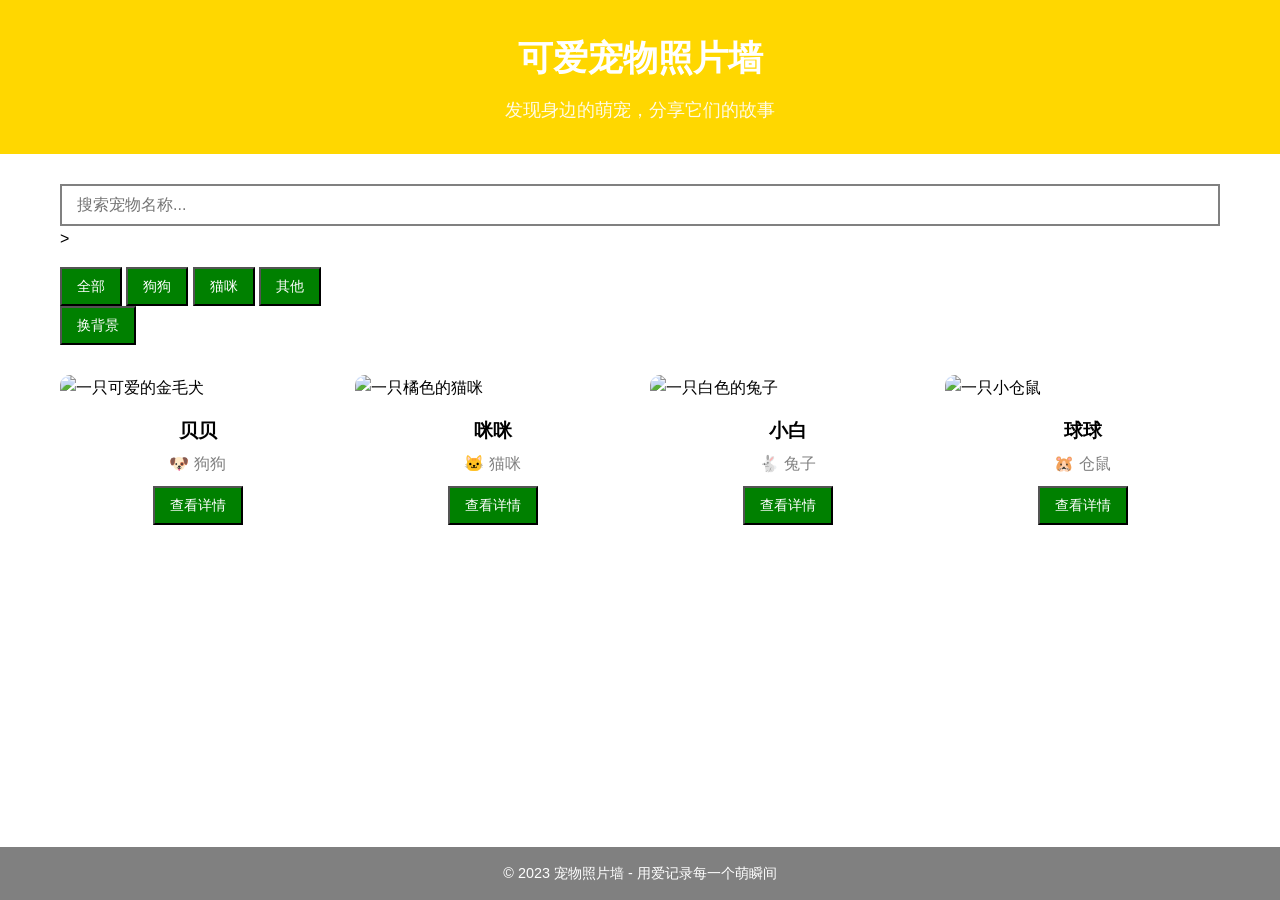
==== index.html @ aa8c93a8 "web file" ====
<!DOCTYPE html>
<html lang="zh-CN">
<head>
    <meta charset="UTF-8">
    <meta name="viewport" content="width=device-width, initial-scale=1.0">
    <title>宠物照片墙</title>
    <link href="style.css" rel="stylesheet">
</head>
<body>
    <header>
        <h1>可爱宠物照片墙</h1>
        <p>发现身边的萌宠，分享它们的故事</p>
    </header>

    <div class="controls">
        <!-- 搜索框 -->
        <div class="search-box">
            <input 
                type="text" 
                id="search-input" 
                placeholder="搜索宠物名称..." 
                oninput="searchPets()"  <!-- 输入时触发搜索函数 -->
            >
        </div>
        
        <div class="control-buttons">
            <!-- 分类筛选按钮 -->
            <div class="category-buttons">
                <button onclick="filterPets('all')">全部</button>
                <button onclick="filterPets('dog')">狗狗</button>
                <button onclick="filterPets('cat')">猫咪</button>
                <button onclick="filterPets('other')">其他</button>
            </div>
            
            <!-- 样式控制按钮 -->
            <div class="style-buttons">
                <button onclick="changeBackground()" title="更换背景色">
                    <span>换背景</span>
                </button>
            </div>
        </div>
    </div>

    <!-- 宠物卡片展示区 -->
    <div class="pet-gallery">
        <!-- 狗狗1 -->
        <div class="pet-card" data-type="dog" data-name="贝贝">
            <img src="https://img2.baidu.com/it/u=2656618184,4227116481&fm=253&app=138&f=JPEG?w=800&h=1067" alt="一只可爱的金毛犬">
            <div class="pet-info">
                <h3>贝贝</h3>
                <p>🐶 狗狗</p>
                <button onclick="showDetails('贝贝', '2岁', '玩球、游泳', 'dog')">查看详情</button>
            </div>
        </div>

        <!-- 猫咪1 -->
        <div class="pet-card" data-type="cat" data-name="咪咪">
            <img src="https://pic.rmb.bdstatic.com/bjh/news/aab395a49bf32228d6509589dbec775f.png" alt="一只橘色的猫咪">
            <div class="pet-info">
                <h3>咪咪</h3>
                <p>🐱 猫咪</p>
                <button onclick="showDetails('咪咪', '3岁', '睡觉、吃鱼', 'cat')">查看详情</button>
            </div>
        </div>

        <!-- 兔子 -->
        <div class="pet-card" data-type="other" data-name="小白">
            <img src="https://staticimg.vlian.cn/upload/imgItem/index/IGZ3KLIF_medium.jpg" alt="一只白色的兔子">
            <div class="pet-info">
                <h3>小白</h3>
                <p>🐇 兔子</p>
                <button onclick="showDetails('小白', '1岁', '吃胡萝卜、跳跃', 'other')">查看详情</button>
            </div>
        </div>

        <!-- 仓鼠 -->
        <div class="pet-card" data-type="other" data-name="球球">
            <img src="https://img1.baidu.com/it/u=1891785203,2343964172&fm=253&app=138&f=JPEG?w=800&h=1127" alt="一只小仓鼠">
            <div class="pet-info">
                <h3>球球</h3>
                <p>🐹 仓鼠</p>
                <button onclick="showDetails('球球', '1岁', '滚球、吃瓜子', 'other')">查看详情</button>
            </div>
        </div>
    </div>

    <!-- 宠物详情面板 (默认隐藏) -->
    <div id="details-panel">
        <div class="details-content">
            <button class="close-btn" onclick="closeDetails()">×</button>
            <div id="pet-details"></div>
        </div>
    </div>

    <footer>
        <p>© 2023 宠物照片墙 - 用爱记录每一个萌瞬间</p>
    </footer>

    <script src="script.js"></script>
</body>
</html>
---- style.css ----
* {
    margin: 0;
    padding: 0;
    box-sizing: border-box; 
    font-family: 'Arial', sans-serif; /* 设置全局字体 */
}

/* 页面主体样式 */
body {
    background-color: white; 
    color: black; 
    line-height: 1.6; 
    transition: background-color 0.3s ease; 
    padding-bottom: 60px; 
}

/* 头部样式 */
header {
    text-align: center; /* 文字居中 */
    padding: 30px 20px; /* 上下内边距30px，左右20px */
    background-color: gold; 
    color: white; 
    margin-bottom: 30px; 
}

header h1 {
    margin-bottom: 10px;
    font-size: 2.2rem; 
}

header p {
    font-size: 1.1rem; 
    opacity: 0.9; 
}

/* 控制区样式 */
.controls {
    max-width: 1200px; /* 最大宽度 */
    margin: 0 auto 30px; /* 居中显示，底部留出间距 */
    padding: 0 20px; /* 左右内边距 */
}

/* 搜索框样式 */
.search-box {
    margin-bottom: 15px; /* 底部间距 */
}

.search-box input {
    width: 100%; /* 占满容器宽度 */
    padding: 10px 15px; /* 内边距 */
    border: 2px solid grey; 
    font-size: 1rem;
}

/* 通用按钮样式 */
button {
    padding: 8px 15px; 
    background-color: green; 
    color: white; 
    font-size: 0.9rem; 
}

/* 宠物卡片容器 */
.pet-gallery {
    display: grid;
    grid-template-columns: repeat(auto-fill, minmax(250px, 1fr)); 
    gap: 20px; /* 卡片之间的间距 */
    max-width: 1200px; 
    margin: 0 auto; /* 居中显示 */
    padding: 0 20px; 
}

/* 宠物卡片样式 */
.pet-card {
    background-color: white;
    border-radius: 10px;
    overflow: hidden; /* 超出部分隐藏 */
}

/* 宠物图片样式 */
.pet-card img {
    width: 100%; /* 宽度占满容器 */
    height: 200px; /* 固定高度 */
    object-fit: cover; /* 保持比例并覆盖容器 */
}

/* 宠物信息区域 */
.pet-info {
    padding: 15px; 
    text-align: center;
}

.pet-info h3 {
    margin-bottom: 5px; /* 底部间距 */
    color: black;
}

.pet-info p {
    color: grey;
    margin-bottom: 10px; /* 底部间距 */
}

/* 详情面板样式 */
#details-panel {
    display: none;
    position: fixed;
    top: 0;
    left: 0;
    width: 100%; /* 全屏宽度 */
    height: 100%; /* 全屏高度 */
    background-color: rgba(0,0,0,0.7); /* 半透明黑色背景 */
    justify-content: center; /* 水平居中 */
    align-items: center; /* 垂直居中 */
    z-index: 100; /* 置于顶层 */
}

/* 详情内容区域 */
.details-content {
    background-color: white;
    padding: 25px; /* 内边距 */
    border-radius: 10px; /* 圆角 */
    max-width: 400px;
    width: 90%; 
    position: relative;
}

/* 关闭按钮 */
.close-btn {
    position: absolute; /* 绝对定位 */
    top: 10px;
    right: 15px;
    font-size: 1.5rem;
    background: none; 
    color:grey;
    padding: 0; /* 去掉内边距 */
}

/* 详情信息样式 */
#pet-details h3 {
    color: green;
    margin-bottom: 15px;
    font-size: 1.5rem;
}

#pet-details p {
    margin-bottom: 10px;
    font-size: 1.1rem; 
}

/* 页脚样式 */
footer {
    text-align: center; /* 文字居中 */
    padding: 15px;
    background-color: grey;
    color: white;
    position: fixed; 
    bottom: 0;
    width: 100%;
    font-size: 0.9rem;
}
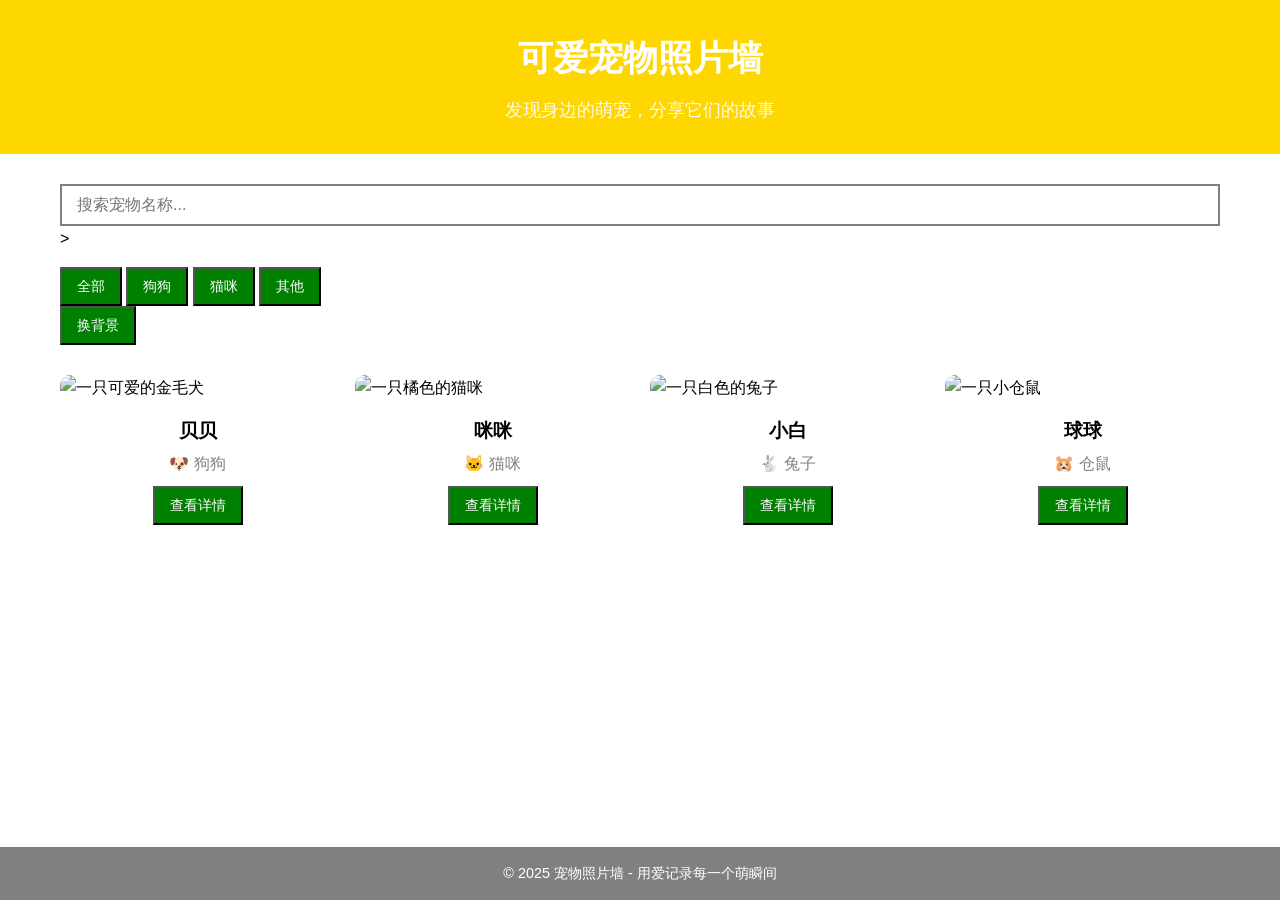
==== commit 1fe63810: "index file" ====
--- a/index.html
+++ b/index.html
@@ -93,7 +93,7 @@
     </div>
 
     <footer>
-        <p>© 2023 宠物照片墙 - 用爱记录每一个萌瞬间</p>
+        <p>© 2025 宠物照片墙 - 用爱记录每一个萌瞬间</p>
     </footer>
 
     <script src="script.js"></script>
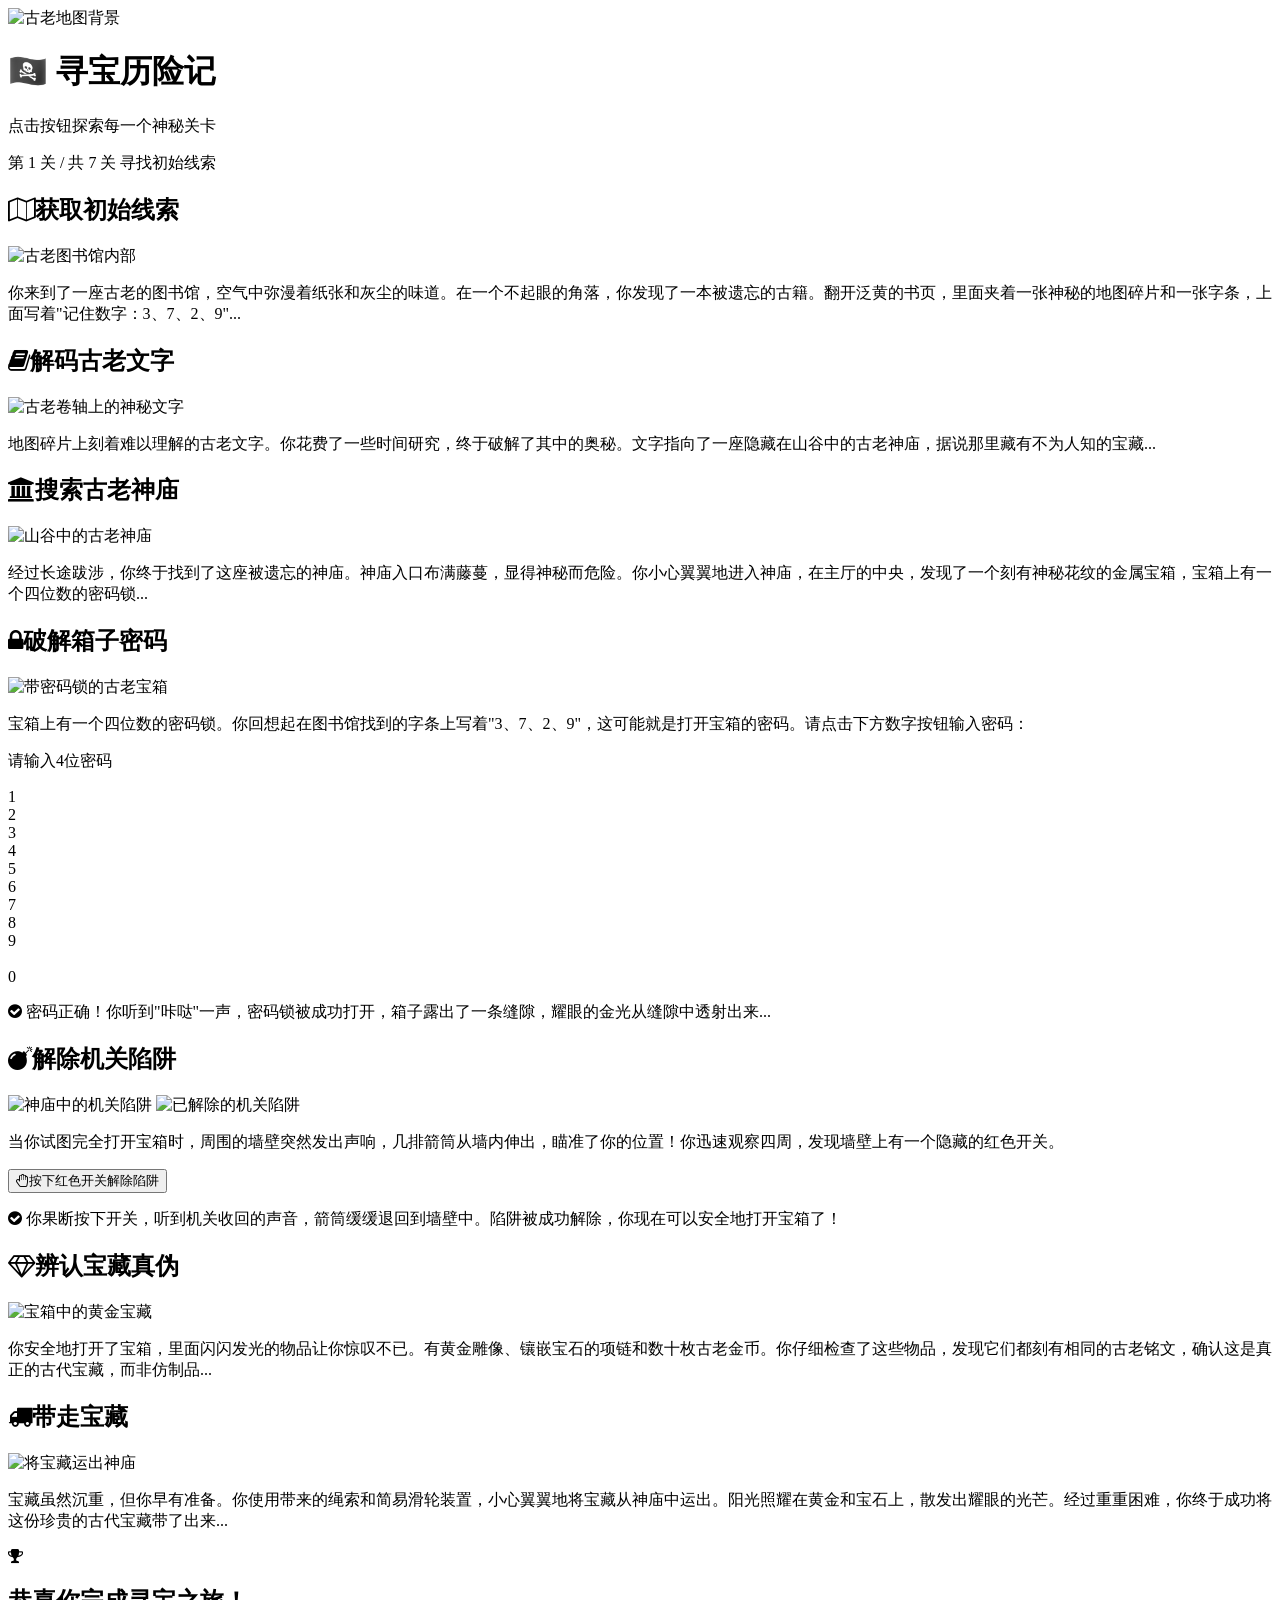
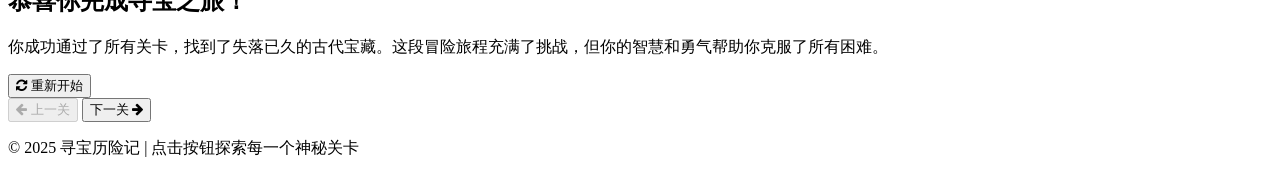
==== commit 02805574: "Add files via upload" ====
--- a/index.html
+++ b/index.html
@@ -3,100 +3,595 @@
 <head>
     <meta charset="UTF-8">
     <meta name="viewport" content="width=device-width, initial-scale=1.0">
-    <title>宠物照片墙</title>
-    <link href="style.css" rel="stylesheet">
+    <title>寻宝历险记</title>
+    <!-- 引入Tailwind CSS -->
+    <script src="https://cdn.tailwindcss.com"></script>
+    <!-- 引入Font Awesome图标 -->
+    <link href="https://cdn.jsdelivr.net/npm/font-awesome@4.7.0/css/font-awesome.min.css" rel="stylesheet">
+    <!-- 引入自定义样式 -->
+    <link rel="stylesheet" href="styles.css">
+    
+    <script>
+        // 配置Tailwind自定义颜色
+        tailwind.config = {
+            theme: {
+                extend: {
+                    colors: {
+                        treasure: {
+                            gold: '#d4af37',
+                            brown: '#8b5a2b',
+                            dark: '#8b4513',
+                            light: '#f5f1e6',
+                            success: '#2e7d32',
+                            danger: '#d32f2f'
+                        }
+                    },
+                    fontFamily: {
+                        adventure: ['"Trebuchet MS"', 'sans-serif']
+                    }
+                }
+            }
+        }
+    </script>
 </head>
-<body>
-    <header>
-        <h1>可爱宠物照片墙</h1>
-        <p>发现身边的萌宠，分享它们的故事</p>
-    </header>
-
-    <div class="controls">
-        <!-- 搜索框 -->
-        <div class="search-box">
-            <input 
-                type="text" 
-                id="search-input" 
-                placeholder="搜索宠物名称..." 
-                oninput="searchPets()"  <!-- 输入时触发搜索函数 -->
-            >
-        </div>
-        
-        <div class="control-buttons">
-            <!-- 分类筛选按钮 -->
-            <div class="category-buttons">
-                <button onclick="filterPets('all')">全部</button>
-                <button onclick="filterPets('dog')">狗狗</button>
-                <button onclick="filterPets('cat')">猫咪</button>
-                <button onclick="filterPets('other')">其他</button>
+<body class="bg-treasure-light min-h-screen">
+    <!-- 背景图 -->
+    <div class="fixed inset-0 z-0 opacity-20">
+        <img src="https://bpic.588ku.com/back_list_pic/21/07/09/3f107590b0499265cf6970f9f609eec5.jpg!/fw/640.01071237279/quality/90/unsharp/true/compress/true" 
+             alt="古老地图背景" class="w-full h-full object-cover">
+    </div>
+
+    <div class="container mx-auto px-4 py-8 relative z-10 max-w-4xl">
+        <!-- 页面标题 -->
+        <header class="text-center mb-8">
+            <h1 class="text-[clamp(2rem,5vw,3rem)] font-adventure font-bold text-treasure-dark text-shadow">
+                🏴‍☠️ 寻宝历险记
+            </h1>
+            <p class="text-gray-600 mt-2">点击按钮探索每一个神秘关卡</p>
+        </header>
+
+        <!-- 主内容区 -->
+        <main class="bg-white/90 rounded-xl shadow-xl p-6 md:p-8">
+            <!-- 进度条 -->
+            <div class="h-3 bg-gray-200 rounded-full mb-8 overflow-hidden">
+                <div id="progressBar" class="h-full bg-treasure-gold progress-transition w-0"></div>
             </div>
-            
-            <!-- 样式控制按钮 -->
-            <div class="style-buttons">
-                <button onclick="changeBackground()" title="更换背景色">
-                    <span>换背景</span>
+
+            <!-- 步骤导航信息 -->
+            <div class="flex justify-between items-center mb-6">
+                <span id="stepInfo" class="text-treasure-brown font-semibold">
+                    第 1 关 / 共 7 关
+                </span>
+                <span id="currentObjective" class="text-sm text-gray-600 italic">
+                    寻找初始线索
+                </span>
+            </div>
+
+            <!-- 步骤内容区域 -->
+            <div class="min-h-[500px]">
+                <!-- 步骤1：获取初始线索 -->
+                <div class="step hidden step-transition" data-step="1">
+                    <h2 class="text-2xl font-bold text-treasure-dark mb-4">
+                        <i class="fa fa-map-o mr-2"></i>获取初始线索
+                    </h2>
+                    <div class="rounded-lg overflow-hidden border-4 border-treasure-brown mb-4">
+                        <img src="https://gimg2.baidu.com/image_search/src=http%3A%2F%2Fimage109.360doc.com%2FDownloadImg%2F2018%2F08%2F0223%2F140194857_4_20180802111556185.jpg&refer=http%3A%2F%2Fimage109.360doc.com&app=2002&size=f9999,10000&q=a80&n=0&g=0n&fmt=auto?sec=1761544601&t=e578a6e7402817b93a2d443f8d218e28" 
+                             alt="古老图书馆内部" class="w-full h-64 md:h-80 object-cover">
+                    </div>
+                    <div class="bg-gray-50 p-4 rounded-lg border border-gray-200">
+                        <p class="text-gray-700 leading-relaxed">
+                            你来到了一座古老的图书馆，空气中弥漫着纸张和灰尘的味道。在一个不起眼的角落，你发现了一本被遗忘的古籍。翻开泛黄的书页，里面夹着一张神秘的地图碎片和一张字条，上面写着"记住数字：3、7、2、9"...
+                        </p>
+                    </div>
+                </div>
+
+                <!-- 步骤2：解码古老文字 -->
+                <div class="step hidden step-transition" data-step="2">
+                    <h2 class="text-2xl font-bold text-treasure-dark mb-4">
+                        <i class="fa fa-book mr-2"></i>解码古老文字
+                    </h2>
+                    <div class="rounded-lg overflow-hidden border-4 border-treasure-brown mb-4">
+                        <img src="https://patchwiki.biligame.com/images/eldenring/6/66/g0knf2jqmyq88fi0yw3gn91dmbquvb4.png" 
+                             alt="古老卷轴上的神秘文字" class="w-full h-64 md:h-80 object-cover">
+                    </div>
+                    <div class="bg-gray-50 p-4 rounded-lg border border-gray-200">
+                        <p class="text-gray-700 leading-relaxed">
+                            地图碎片上刻着难以理解的古老文字。你花费了一些时间研究，终于破解了其中的奥秘。文字指向了一座隐藏在山谷中的古老神庙，据说那里藏有不为人知的宝藏...
+                        </p>
+                    </div>
+                </div>
+
+                <!-- 步骤3：搜索古老神庙 -->
+                <div class="step hidden step-transition" data-step="3">
+                    <h2 class="text-2xl font-bold text-treasure-dark mb-4">
+                        <i class="fa fa-university mr-2"></i>搜索古老神庙
+                    </h2>
+                    <div class="rounded-lg overflow-hidden border-4 border-treasure-brown mb-4">
+                        <img src="https://t7.baidu.com/it/u=3072172841,1551554256&fm=193" 
+                             alt="山谷中的古老神庙" class="w-full h-64 md:h-80 object-cover">
+                    </div>
+                    <div class="bg-gray-50 p-4 rounded-lg border border-gray-200">
+                        <p class="text-gray-700 leading-relaxed">
+                            经过长途跋涉，你终于找到了这座被遗忘的神庙。神庙入口布满藤蔓，显得神秘而危险。你小心翼翼地进入神庙，在主厅的中央，发现了一个刻有神秘花纹的金属宝箱，宝箱上有一个四位数的密码锁...
+                        </p>
+                    </div>
+                </div>
+
+                <!-- 步骤4：破解箱子密码 -->
+                <div class="step hidden step-transition" data-step="4">
+                    <h2 class="text-2xl font-bold text-treasure-dark mb-4">
+                        <i class="fa fa-lock mr-2"></i>破解箱子密码
+                    </h2>
+                    <div class="rounded-lg overflow-hidden border-4 border-treasure-brown mb-6 relative">
+                        <img id="chestImage" src="https://gimg2.baidu.com/image_search/src=http%3A%2F%2Fimg.alicdn.com%2Fi1%2F1088381323%2FO1CN01EhNyEm1LdyitkzSQp_%21%210-item_pic.jpg&refer=http%3A%2F%2Fimg.alicdn.com&app=2002&size=f9999,10000&q=a80&n=0&g=0n&fmt=auto?sec=1761545020&t=6931c7c6d19bb02bac357f70dd67ce48" 
+                             alt="带密码锁的古老宝箱" class="w-full h-64 md:h-72 object-cover">
+                        <div id="goldenLight" class="absolute inset-0 bg-yellow-300/20 hidden"></div>
+                    </div>
+                    
+                    <div class="bg-gray-50 p-5 rounded-lg border border-gray-200 mb-6">
+                        <p class="text-gray-700 leading-relaxed mb-4">
+                            宝箱上有一个四位数的密码锁。你回想起在图书馆找到的字条上写着"3、7、2、9"，这可能就是打开宝箱的密码。请点击下方数字按钮输入密码：
+                        </p>
+                        
+                        <div class="mb-6">
+                            <div class="flex justify-center mb-2">
+                                <div id="code1" class="code-input"></div>
+                                <div id="code2" class="code-input"></div>
+                                <div id="code3" class="code-input"></div>
+                                <div id="code4" class="code-input"></div>
+                            </div>
+                            <p id="codeMessage" class="text-center text-sm text-gray-500">请输入4位密码</p>
+                        </div>
+                        
+                        <div class="grid grid-cols-3 gap-3 max-w-xs mx-auto">
+                            <div class="number-btn" data-num="1">1</div>
+                            <div class="number-btn" data-num="2">2</div>
+                            <div class="number-btn" data-num="3">3</div>
+                            <div class="number-btn" data-num="4">4</div>
+                            <div class="number-btn" data-num="5">5</div>
+                            <div class="number-btn" data-num="6">6</div>
+                            <div class="number-btn" data-num="7">7</div>
+                            <div class="number-btn" data-num="8">8</div>
+                            <div class="number-btn" data-num="9">9</div>
+                            <div class="number-btn" data-num="" class="col-start-2 bg-gray-300 hover:bg-treasure-danger">
+                                <i class="fa fa-backspace"></i>
+                            </div>
+                            <div class="number-btn" data-num="0">0</div>
+                        </div>
+                    </div>
+                    
+                    <div id="codeSuccess" class="hidden bg-green-50 p-4 rounded-lg border border-green-200">
+                        <p class="text-green-700 leading-relaxed">
+                            <i class="fa fa-check-circle text-treasure-success mr-2"></i>
+                            密码正确！你听到"咔哒"一声，密码锁被成功打开，箱子露出了一条缝隙，耀眼的金光从缝隙中透射出来...
+                        </p>
+                    </div>
+                </div>
+
+                <!-- 步骤5：解除机关陷阱 -->
+                <div class="step hidden step-transition" data-step="5">
+                    <h2 class="text-2xl font-bold text-treasure-dark mb-4">
+                        <i class="fa fa-bomb mr-2"></i>解除机关陷阱
+                    </h2>
+                    <div class="rounded-lg overflow-hidden border-4 border-treasure-brown mb-6 relative">
+                        <img id="trapImage" src="https://img1.baidu.com/it/u=1340103966,1414782503&fm=253&fmt=auto&app=138&f=JPEG?w=569&h=275" 
+                             alt="神庙中的机关陷阱" class="w-full h-64 md:h-72 object-cover transition-opacity duration-1000">
+                        <img id="trapDisarmedImage" src="https://img1.baidu.com/it/u=1816333824,832534077&fm=253&fmt=auto&app=120&f=JPEG?w=1024&h=768" 
+                             alt="已解除的机关陷阱" class="absolute inset-0 w-full h-full object-cover opacity-0 transition-opacity duration-1000">
+                    </div>
+                    
+                    <div class="bg-gray-50 p-5 rounded-lg border border-gray-200 mb-6">
+                        <p class="text-gray-700 leading-relaxed mb-6">
+                            当你试图完全打开宝箱时，周围的墙壁突然发出声响，几排箭筒从墙内伸出，瞄准了你的位置！你迅速观察四周，发现墙壁上有一个隐藏的红色开关。
+                        </p>
+                        
+                        <div class="text-center mb-6">
+                            <button id="disarmTrapBtn" class="trap-button">
+                                <i class="fa fa-hand-paper-o mr-2"></i>按下红色开关解除陷阱
+                            </button>
+                        </div>
+                        
+                        <div id="trapSuccess" class="hidden-content bg-green-50 p-4 rounded-lg border border-green-200">
+                            <p class="text-green-700 leading-relaxed">
+                                <i class="fa fa-check-circle text-treasure-success mr-2"></i>
+                                你果断按下开关，听到机关收回的声音，箭筒缓缓退回到墙壁中。陷阱被成功解除，你现在可以安全地打开宝箱了！
+                            </p>
+                        </div>
+                    </div>
+                </div>
+
+                <!-- 步骤6：辨认宝藏真伪 -->
+                <div class="step hidden step-transition" data-step="6">
+                    <h2 class="text-2xl font-bold text-treasure-dark mb-4">
+                        <i class="fa fa-diamond mr-2"></i>辨认宝藏真伪
+                    </h2>
+                    <div class="rounded-lg overflow-hidden border-4 border-treasure-brown mb-4">
+                        <img src="https://img0.baidu.com/it/u=641155547,191080357&fm=253&fmt=auto&app=138&f=JPEG?w=500&h=500" 
+                             alt="宝箱中的黄金宝藏" class="w-full h-64 md:h-80 object-cover">
+                    </div>
+                    <div class="bg-gray-50 p-4 rounded-lg border border-gray-200">
+                        <p class="text-gray-700 leading-relaxed">
+                            你安全地打开了宝箱，里面闪闪发光的物品让你惊叹不已。有黄金雕像、镶嵌宝石的项链和数十枚古老金币。你仔细检查了这些物品，发现它们都刻有相同的古老铭文，确认这是真正的古代宝藏，而非仿制品...
+                        </p>
+                    </div>
+                </div>
+
+                <!-- 步骤7：带走宝藏 -->
+                <div class="step hidden step-transition" data-step="7">
+                    <h2 class="text-2xl font-bold text-treasure-dark mb-4">
+                        <i class="fa fa-truck mr-2"></i>带走宝藏
+                    </h2>
+                    <div class="rounded-lg overflow-hidden border-4 border-treasure-brown mb-4">
+                        <img src="https://t7.baidu.com/it/u=408421417,3233508540&fm=193" 
+                             alt="将宝藏运出神庙" class="w-full h-64 md:h-80 object-cover">
+                    </div>
+                    <div class="bg-gray-50 p-4 rounded-lg border border-gray-200">
+                        <p class="text-gray-700 leading-relaxed">
+                            宝藏虽然沉重，但你早有准备。你使用带来的绳索和简易滑轮装置，小心翼翼地将宝藏从神庙中运出。阳光照耀在黄金和宝石上，散发出耀眼的光芒。经过重重困难，你终于成功将这份珍贵的古代宝藏带了出来...
+                        </p>
+                    </div>
+                </div>
+
+                <!-- 完成页面 -->
+                <div class="step hidden step-transition text-center py-8" data-step="8">
+                    <div class="inline-block p-4 rounded-full bg-treasure-gold/20 mb-6">
+                        <i class="fa fa-trophy text-5xl text-treasure-gold"></i>
+                    </div>
+                    <h2 class="text-3xl font-bold text-treasure-dark mb-4">恭喜你完成寻宝之旅！</h2>
+                    <p class="text-gray-700 mb-6 max-w-lg mx-auto">
+                        你成功通过了所有关卡，找到了失落已久的古代宝藏。这段冒险旅程充满了挑战，但你的智慧和勇气帮助你克服了所有困难。
+                    </p>
+                    <button id="restartBtn" class="bg-treasure-brown hover:bg-treasure-dark text-white font-bold py-2 px-6 rounded-full transition-colors duration-300">
+                        <i class="fa fa-refresh mr-1"></i> 重新开始
+                    </button>
+                </div>
+            </div>
+
+            <!-- 导航按钮 - 修复了显示问题 -->
+            <div class="flex justify-between mt-8">
+                <button id="prevBtn" class="bg-gray-300 hover:bg-gray-400 text-gray-800 font-bold py-3 px-6 rounded-lg transition-all duration-300 flex items-center opacity-50 cursor-not-allowed" disabled>
+                    <i class="fa fa-arrow-left mr-2"></i> 上一关
+                </button>
+                <button id="nextBtn" class="bg-treasure-gold hover:bg-treasure-brown text-white font-bold py-3 px-6 rounded-lg transition-all duration-300 flex items-center">
+                    下一关 <i class="fa fa-arrow-right ml-2"></i>
                 </button>
             </div>
-        </div>
+        </main>
+
+        <footer class="mt-8 text-center text-gray-600 text-sm">
+            <p>© 2025 寻宝历险记 | 点击按钮探索每一个神秘关卡</p>
+        </footer>
     </div>
 
-    <!-- 宠物卡片展示区 -->
-    <div class="pet-gallery">
-        <!-- 狗狗1 -->
-        <div class="pet-card" data-type="dog" data-name="贝贝">
-            <img src="https://img2.baidu.com/it/u=2656618184,4227116481&fm=253&app=138&f=JPEG?w=800&h=1067" alt="一只可爱的金毛犬">
-            <div class="pet-info">
-                <h3>贝贝</h3>
-                <p>🐶 狗狗</p>
-                <button onclick="showDetails('贝贝', '2岁', '玩球、游泳', 'dog')">查看详情</button>
-            </div>
-        </div>
-
-        <!-- 猫咪1 -->
-        <div class="pet-card" data-type="cat" data-name="咪咪">
-            <img src="https://pic.rmb.bdstatic.com/bjh/news/aab395a49bf32228d6509589dbec775f.png" alt="一只橘色的猫咪">
-            <div class="pet-info">
-                <h3>咪咪</h3>
-                <p>🐱 猫咪</p>
-                <button onclick="showDetails('咪咪', '3岁', '睡觉、吃鱼', 'cat')">查看详情</button>
-            </div>
-        </div>
-
-        <!-- 兔子 -->
-        <div class="pet-card" data-type="other" data-name="小白">
-            <img src="https://staticimg.vlian.cn/upload/imgItem/index/IGZ3KLIF_medium.jpg" alt="一只白色的兔子">
-            <div class="pet-info">
-                <h3>小白</h3>
-                <p>🐇 兔子</p>
-                <button onclick="showDetails('小白', '1岁', '吃胡萝卜、跳跃', 'other')">查看详情</button>
-            </div>
-        </div>
-
-        <!-- 仓鼠 -->
-        <div class="pet-card" data-type="other" data-name="球球">
-            <img src="https://img1.baidu.com/it/u=1891785203,2343964172&fm=253&app=138&f=JPEG?w=800&h=1127" alt="一只小仓鼠">
-            <div class="pet-info">
-                <h3>球球</h3>
-                <p>🐹 仓鼠</p>
-                <button onclick="showDetails('球球', '1岁', '滚球、吃瓜子', 'other')">查看详情</button>
-            </div>
-        </div>
-    </div>
-
-    <!-- 宠物详情面板 (默认隐藏) -->
-    <div id="details-panel">
-        <div class="details-content">
-            <button class="close-btn" onclick="closeDetails()">×</button>
-            <div id="pet-details"></div>
-        </div>
-    </div>
-
-    <footer>
-        <p>© 2025 宠物照片墙 - 用爱记录每一个萌瞬间</p>
-    </footer>
-
-    <script src="script.js"></script>
+    <script>
+        // 当前步骤
+        let currentStep = 1;
+        // 总步骤数
+        const totalSteps = 7;
+        // 密码相关变量
+        let currentCodeIndex = 0;
+        const correctCode = ["3", "7", "2", "9"];
+        let userCode = [];
+        // 机关是否已解除
+        let trapDisarmed = false;
+        
+        // DOM元素
+        const prevBtn = document.getElementById('prevBtn');
+        const nextBtn = document.getElementById('nextBtn');
+        const stepInfo = document.getElementById('stepInfo');
+        const currentObjective = document.getElementById('currentObjective');
+        const progressBar = document.getElementById('progressBar');
+        const restartBtn = document.getElementById('restartBtn');
+        const steps = document.querySelectorAll('.step');
+        const numberBtns = document.querySelectorAll('.number-btn');
+        const codeInputs = [
+            document.getElementById('code1'),
+            document.getElementById('code2'),
+            document.getElementById('code3'),
+            document.getElementById('code4')
+        ];
+        const codeMessage = document.getElementById('codeMessage');
+        const codeSuccess = document.getElementById('codeSuccess');
+        const chestImage = document.getElementById('chestImage');
+        const goldenLight = document.getElementById('goldenLight');
+        const disarmTrapBtn = document.getElementById('disarmTrapBtn');
+        const trapImage = document.getElementById('trapImage');
+        const trapDisarmedImage = document.getElementById('trapDisarmedImage');
+        const trapSuccess = document.getElementById('trapSuccess');
+        
+        // 步骤标题
+        const stepTitles = [
+            "寻找初始线索",
+            "解码古老文字",
+            "搜索古老神庙",
+            "破解箱子密码",
+            "解除机关陷阱",
+            "辨认宝藏真伪",
+            "带走宝藏"
+        ];
+        
+        // 初始化页面
+        function init() {
+            showStep(currentStep);
+            updateButtons();
+            updateProgress();
+            
+            // 按钮事件监听
+            prevBtn.addEventListener('click', goToPrevStep);
+            nextBtn.addEventListener('click', goToNextStep);
+            restartBtn.addEventListener('click', restartGame);
+            
+            // 数字按钮事件监听
+            numberBtns.forEach(btn => {
+                btn.addEventListener('click', function() {
+                    const number = this.getAttribute('data-num');
+                    if (number === "") {
+                        deleteNumber();
+                    } else {
+                        enterNumber(number);
+                    }
+                });
+            });
+            
+            // 解除陷阱按钮事件
+            disarmTrapBtn.addEventListener('click', disarmTrap);
+        }
+        
+        // 显示指定步骤
+        function showStep(step) {
+            steps.forEach(el => {
+                el.classList.add('hidden');
+                el.classList.remove('opacity-100', 'translate-y-0');
+                el.classList.add('opacity-0', 'translate-y-4');
+            });
+            
+            const currentStepEl = document.querySelector(`.step[data-step="${step}"]`);
+            if (currentStepEl) {
+                currentStepEl.classList.remove('hidden');
+                setTimeout(() => {
+                    currentStepEl.classList.remove('opacity-0', 'translate-y-4');
+                    currentStepEl.classList.add('opacity-100', 'translate-y-0');
+                }, 50);
+            }
+            
+            if (step === 4) {
+                resetCodeInput();
+            }
+            
+            if (step === 5) {
+                resetTrapState();
+            }
+            
+            if (step <= totalSteps) {
+                stepInfo.textContent = `第 ${step} 关 / 共 ${totalSteps} 关`;
+                currentObjective.textContent = stepTitles[step - 1];
+            } else {
+                stepInfo.textContent = `寻宝完成！`;
+                currentObjective.textContent = ``;
+            }
+            
+            // 确保下一关按钮始终显示（修复核心问题）
+            nextBtn.classList.remove('hidden');
+        }
+        
+        // 更新按钮状态
+        function updateButtons() {
+            // 上一关按钮状态
+            if (currentStep === 1) {
+                prevBtn.disabled = true;
+                prevBtn.classList.add('opacity-50', 'cursor-not-allowed');
+                prevBtn.classList.remove('hover:bg-gray-400');
+            } else {
+                prevBtn.disabled = false;
+                prevBtn.classList.remove('opacity-50', 'cursor-not-allowed');
+                prevBtn.classList.add('hover:bg-gray-400');
+            }
+            
+            // 下一关按钮状态 - 修复了隐藏问题
+            nextBtn.classList.remove('hidden'); // 确保按钮不会被隐藏
+            
+            if (currentStep === 4 && !isCodeCorrect()) {
+                nextBtn.disabled = true;
+                nextBtn.classList.add('opacity-50', 'cursor-not-allowed');
+                nextBtn.classList.remove('hover:bg-treasure-brown');
+            } else if (currentStep === 5 && !trapDisarmed) {
+                nextBtn.disabled = true;
+                nextBtn.classList.add('opacity-50', 'cursor-not-allowed');
+                nextBtn.classList.remove('hover:bg-treasure-brown');
+            } else {
+                nextBtn.disabled = false;
+                nextBtn.classList.remove('opacity-50', 'cursor-not-allowed');
+                nextBtn.classList.add('hover:bg-treasure-brown');
+            }
+            
+            // 按钮文本更新
+            if (currentStep === totalSteps) {
+                nextBtn.innerHTML = '完成 <i class="fa fa-check ml-2"></i>';
+            } else {
+                nextBtn.innerHTML = '下一关 <i class="fa fa-arrow-right ml-2"></i>';
+            }
+        }
+        
+        // 更新进度条
+        function updateProgress() {
+            const progress = currentStep > totalSteps ? 100 : (currentStep / totalSteps) * 100;
+            progressBar.style.width = `${progress}%`;
+        }
+        
+        // 前往上一步
+        function goToPrevStep() {
+            if (currentStep > 1) {
+                currentStep--;
+                showStep(currentStep);
+                updateButtons();
+                updateProgress();
+            }
+        }
+        
+        // 前往下一步
+        function goToNextStep() {
+            if (currentStep === 4 && !isCodeCorrect()) {
+                codeMessage.textContent = "密码错误，请重新输入";
+                codeMessage.classList.add('text-treasure-danger');
+                return;
+            }
+            
+            if (currentStep === 5 && !trapDisarmed) {
+                return;
+            }
+            
+            if (currentStep <= totalSteps) {
+                currentStep++;
+                showStep(currentStep);
+                updateButtons();
+                updateProgress();
+            }
+        }
+        
+        // 重新开始游戏
+        function restartGame() {
+            currentStep = 1;
+            trapDisarmed = false;
+            resetCodeInput();
+            showStep(currentStep);
+            updateButtons();
+            updateProgress();
+        }
+        
+        // 密码输入相关函数
+        function enterNumber(number) {
+            if (currentCodeIndex < 4) {
+                codeInputs[currentCodeIndex].textContent = number;
+                codeInputs[currentCodeIndex].classList.add('filled');
+                userCode[currentCodeIndex] = number;
+                currentCodeIndex++;
+                
+                codeMessage.textContent = "请输入4位密码";
+                codeMessage.classList.remove('text-treasure-danger', 'text-treasure-success');
+                
+                if (currentCodeIndex === 4) {
+                    checkCode();
+                }
+                
+                updateButtons();
+            }
+        }
+        
+        function deleteNumber() {
+            if (currentCodeIndex > 0) {
+                currentCodeIndex--;
+                codeInputs[currentCodeIndex].textContent = "";
+                codeInputs[currentCodeIndex].classList.remove('filled');
+                userCode.pop();
+                
+                codeMessage.textContent = "请输入4位密码";
+                codeMessage.classList.remove('text-treasure-danger', 'text-treasure-success');
+                codeSuccess.classList.add('hidden');
+                goldenLight.classList.add('hidden');
+                chestImage.classList.remove('golden-glow');
+                
+                updateButtons();
+            }
+        }
+        
+        function checkCode() {
+            let isCorrect = true;
+            
+            for (let i = 0; i < correctCode.length; i++) {
+                if (userCode[i] !== correctCode[i]) {
+                    isCorrect = false;
+                    break;
+                }
+            }
+            
+            if (isCorrect) {
+                codeMessage.textContent = "密码正确！可以进入下一关了";
+                codeMessage.classList.add('text-treasure-success');
+                codeMessage.classList.remove('text-treasure-danger');
+                codeSuccess.classList.remove('hidden');
+                goldenLight.classList.remove('hidden');
+                chestImage.classList.add('golden-glow');
+            } else {
+                codeMessage.textContent = "密码错误，请重新输入";
+                codeMessage.classList.add('text-treasure-danger');
+                codeMessage.classList.remove('text-treasure-success');
+            }
+            
+            updateButtons();
+        }
+        
+        function resetCodeInput() {
+            currentCodeIndex = 0;
+            userCode = [];
+            
+            codeInputs.forEach(input => {
+                input.textContent = "";
+                input.classList.remove('filled');
+            });
+            
+            codeMessage.textContent = "请输入4位密码";
+            codeMessage.classList.remove('text-treasure-danger', 'text-treasure-success');
+            codeSuccess.classList.add('hidden');
+            goldenLight.classList.add('hidden');
+            chestImage.classList.remove('golden-glow');
+            
+            updateButtons();
+        }
+        
+        function isCodeCorrect() {
+            if (userCode.length !== 4) return false;
+            
+            for (let i = 0; i < correctCode.length; i++) {
+                if (userCode[i] !== correctCode[i]) {
+                    return false;
+                }
+            }
+            
+            return true;
+        }
+        
+        // 陷阱解除相关函数
+        function disarmTrap() {
+            if (!trapDisarmed) {
+                trapDisarmed = true;
+                
+                trapImage.style.opacity = "0";
+                setTimeout(() => {
+                    trapDisarmedImage.style.opacity = "1";
+                }, 500);
+                
+                setTimeout(() => {
+                    trapSuccess.classList.add('visible-content');
+                }, 1000);
+                
+                updateButtons();
+                
+                disarmTrapBtn.disabled = true;
+                disarmTrapBtn.innerHTML = '<i class="fa fa-check mr-2"></i>陷阱已解除';
+                disarmTrapBtn.classList.remove('bg-red-600', 'hover:bg-red-700');
+                disarmTrapBtn.classList.add('bg-green-600', 'hover:bg-green-700');
+            }
+        }
+        
+        function resetTrapState() {
+            trapDisarmed = false;
+            
+            trapDisarmedImage.style.opacity = "0";
+            trapImage.style.opacity = "1";
+            
+            trapSuccess.classList.remove('visible-content');
+            
+            disarmTrapBtn.disabled = false;
+            disarmTrapBtn.innerHTML = '<i class="fa fa-hand-paper-o mr-2"></i>按下红色开关解除陷阱';
+            disarmTrapBtn.classList.remove('bg-green-600', 'hover:bg-green-700');
+            disarmTrapBtn.classList.add('bg-red-600', 'hover:bg-red-700');
+            
+            updateButtons();
+        }
+        
+        // 页面加载完成后初始化
+        document.addEventListener('DOMContentLoaded', init);
+    </script>
 </body>
 </html>
     
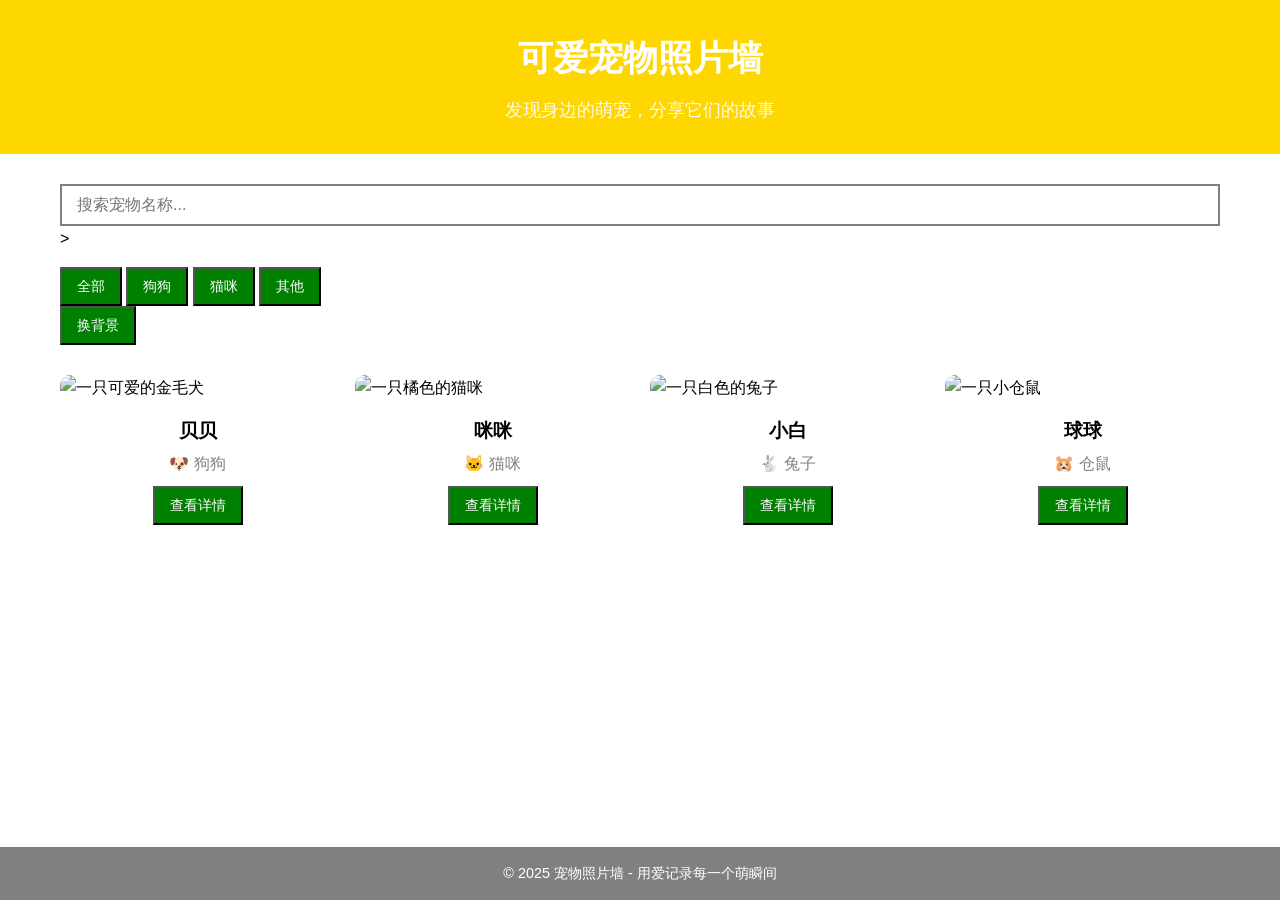
==== commit f4815248: "Add files via upload" ====
--- a/index.html
+++ b/index.html
@@ -3,595 +3,100 @@
 <head>
     <meta charset="UTF-8">
     <meta name="viewport" content="width=device-width, initial-scale=1.0">
-    <title>寻宝历险记</title>
-    <!-- 引入Tailwind CSS -->
-    <script src="https://cdn.tailwindcss.com"></script>
-    <!-- 引入Font Awesome图标 -->
-    <link href="https://cdn.jsdelivr.net/npm/font-awesome@4.7.0/css/font-awesome.min.css" rel="stylesheet">
-    <!-- 引入自定义样式 -->
-    <link rel="stylesheet" href="styles.css">
-    
-    <script>
-        // 配置Tailwind自定义颜色
-        tailwind.config = {
-            theme: {
-                extend: {
-                    colors: {
-                        treasure: {
-                            gold: '#d4af37',
-                            brown: '#8b5a2b',
-                            dark: '#8b4513',
-                            light: '#f5f1e6',
-                            success: '#2e7d32',
-                            danger: '#d32f2f'
-                        }
-                    },
-                    fontFamily: {
-                        adventure: ['"Trebuchet MS"', 'sans-serif']
-                    }
-                }
-            }
-        }
-    </script>
+    <title>宠物照片墙</title>
+    <link href="style.css" rel="stylesheet">
 </head>
-<body class="bg-treasure-light min-h-screen">
-    <!-- 背景图 -->
-    <div class="fixed inset-0 z-0 opacity-20">
-        <img src="https://bpic.588ku.com/back_list_pic/21/07/09/3f107590b0499265cf6970f9f609eec5.jpg!/fw/640.01071237279/quality/90/unsharp/true/compress/true" 
-             alt="古老地图背景" class="w-full h-full object-cover">
+<body>
+    <header>
+        <h1>可爱宠物照片墙</h1>
+        <p>发现身边的萌宠，分享它们的故事</p>
+    </header>
+
+    <div class="controls">
+        <!-- 搜索框 -->
+        <div class="search-box">
+            <input 
+                type="text" 
+                id="search-input" 
+                placeholder="搜索宠物名称..." 
+                oninput="searchPets()"  <!-- 输入时触发搜索函数 -->
+            >
+        </div>
+        
+        <div class="control-buttons">
+            <!-- 分类筛选按钮 -->
+            <div class="category-buttons">
+                <button onclick="filterPets('all')">全部</button>
+                <button onclick="filterPets('dog')">狗狗</button>
+                <button onclick="filterPets('cat')">猫咪</button>
+                <button onclick="filterPets('other')">其他</button>
+            </div>
+            
+            <!-- 样式控制按钮 -->
+            <div class="style-buttons">
+                <button onclick="changeBackground()" title="更换背景色">
+                    <span>换背景</span>
+                </button>
+            </div>
+        </div>
     </div>
 
-    <div class="container mx-auto px-4 py-8 relative z-10 max-w-4xl">
-        <!-- 页面标题 -->
-        <header class="text-center mb-8">
-            <h1 class="text-[clamp(2rem,5vw,3rem)] font-adventure font-bold text-treasure-dark text-shadow">
-                🏴‍☠️ 寻宝历险记
-            </h1>
-            <p class="text-gray-600 mt-2">点击按钮探索每一个神秘关卡</p>
-        </header>
+    <!-- 宠物卡片展示区 -->
+    <div class="pet-gallery">
+        <!-- 狗狗1 -->
+        <div class="pet-card" data-type="dog" data-name="贝贝">
+            <img src="https://img2.baidu.com/it/u=2656618184,4227116481&fm=253&app=138&f=JPEG?w=800&h=1067" alt="一只可爱的金毛犬">
+            <div class="pet-info">
+                <h3>贝贝</h3>
+                <p>🐶 狗狗</p>
+                <button onclick="showDetails('贝贝', '2岁', '玩球、游泳', 'dog')">查看详情</button>
+            </div>
+        </div>
 
-        <!-- 主内容区 -->
-        <main class="bg-white/90 rounded-xl shadow-xl p-6 md:p-8">
-            <!-- 进度条 -->
-            <div class="h-3 bg-gray-200 rounded-full mb-8 overflow-hidden">
-                <div id="progressBar" class="h-full bg-treasure-gold progress-transition w-0"></div>
+        <!-- 猫咪1 -->
+        <div class="pet-card" data-type="cat" data-name="咪咪">
+            <img src="https://pic.rmb.bdstatic.com/bjh/news/aab395a49bf32228d6509589dbec775f.png" alt="一只橘色的猫咪">
+            <div class="pet-info">
+                <h3>咪咪</h3>
+                <p>🐱 猫咪</p>
+                <button onclick="showDetails('咪咪', '3岁', '睡觉、吃鱼', 'cat')">查看详情</button>
             </div>
+        </div>
 
-            <!-- 步骤导航信息 -->
-            <div class="flex justify-between items-center mb-6">
-                <span id="stepInfo" class="text-treasure-brown font-semibold">
-                    第 1 关 / 共 7 关
-                </span>
-                <span id="currentObjective" class="text-sm text-gray-600 italic">
-                    寻找初始线索
-                </span>
+        <!-- 兔子 -->
+        <div class="pet-card" data-type="other" data-name="小白">
+            <img src="https://staticimg.vlian.cn/upload/imgItem/index/IGZ3KLIF_medium.jpg" alt="一只白色的兔子">
+            <div class="pet-info">
+                <h3>小白</h3>
+                <p>🐇 兔子</p>
+                <button onclick="showDetails('小白', '1岁', '吃胡萝卜、跳跃', 'other')">查看详情</button>
             </div>
+        </div>
 
-            <!-- 步骤内容区域 -->
-            <div class="min-h-[500px]">
-                <!-- 步骤1：获取初始线索 -->
-                <div class="step hidden step-transition" data-step="1">
-                    <h2 class="text-2xl font-bold text-treasure-dark mb-4">
-                        <i class="fa fa-map-o mr-2"></i>获取初始线索
-                    </h2>
-                    <div class="rounded-lg overflow-hidden border-4 border-treasure-brown mb-4">
-                        <img src="https://gimg2.baidu.com/image_search/src=http%3A%2F%2Fimage109.360doc.com%2FDownloadImg%2F2018%2F08%2F0223%2F140194857_4_20180802111556185.jpg&refer=http%3A%2F%2Fimage109.360doc.com&app=2002&size=f9999,10000&q=a80&n=0&g=0n&fmt=auto?sec=1761544601&t=e578a6e7402817b93a2d443f8d218e28" 
-                             alt="古老图书馆内部" class="w-full h-64 md:h-80 object-cover">
-                    </div>
-                    <div class="bg-gray-50 p-4 rounded-lg border border-gray-200">
-                        <p class="text-gray-700 leading-relaxed">
-                            你来到了一座古老的图书馆，空气中弥漫着纸张和灰尘的味道。在一个不起眼的角落，你发现了一本被遗忘的古籍。翻开泛黄的书页，里面夹着一张神秘的地图碎片和一张字条，上面写着"记住数字：3、7、2、9"...
-                        </p>
-                    </div>
-                </div>
-
-                <!-- 步骤2：解码古老文字 -->
-                <div class="step hidden step-transition" data-step="2">
-                    <h2 class="text-2xl font-bold text-treasure-dark mb-4">
-                        <i class="fa fa-book mr-2"></i>解码古老文字
-                    </h2>
-                    <div class="rounded-lg overflow-hidden border-4 border-treasure-brown mb-4">
-                        <img src="https://patchwiki.biligame.com/images/eldenring/6/66/g0knf2jqmyq88fi0yw3gn91dmbquvb4.png" 
-                             alt="古老卷轴上的神秘文字" class="w-full h-64 md:h-80 object-cover">
-                    </div>
-                    <div class="bg-gray-50 p-4 rounded-lg border border-gray-200">
-                        <p class="text-gray-700 leading-relaxed">
-                            地图碎片上刻着难以理解的古老文字。你花费了一些时间研究，终于破解了其中的奥秘。文字指向了一座隐藏在山谷中的古老神庙，据说那里藏有不为人知的宝藏...
-                        </p>
-                    </div>
-                </div>
-
-                <!-- 步骤3：搜索古老神庙 -->
-                <div class="step hidden step-transition" data-step="3">
-                    <h2 class="text-2xl font-bold text-treasure-dark mb-4">
-                        <i class="fa fa-university mr-2"></i>搜索古老神庙
-                    </h2>
-                    <div class="rounded-lg overflow-hidden border-4 border-treasure-brown mb-4">
-                        <img src="https://t7.baidu.com/it/u=3072172841,1551554256&fm=193" 
-                             alt="山谷中的古老神庙" class="w-full h-64 md:h-80 object-cover">
-                    </div>
-                    <div class="bg-gray-50 p-4 rounded-lg border border-gray-200">
-                        <p class="text-gray-700 leading-relaxed">
-                            经过长途跋涉，你终于找到了这座被遗忘的神庙。神庙入口布满藤蔓，显得神秘而危险。你小心翼翼地进入神庙，在主厅的中央，发现了一个刻有神秘花纹的金属宝箱，宝箱上有一个四位数的密码锁...
-                        </p>
-                    </div>
-                </div>
-
-                <!-- 步骤4：破解箱子密码 -->
-                <div class="step hidden step-transition" data-step="4">
-                    <h2 class="text-2xl font-bold text-treasure-dark mb-4">
-                        <i class="fa fa-lock mr-2"></i>破解箱子密码
-                    </h2>
-                    <div class="rounded-lg overflow-hidden border-4 border-treasure-brown mb-6 relative">
-                        <img id="chestImage" src="https://gimg2.baidu.com/image_search/src=http%3A%2F%2Fimg.alicdn.com%2Fi1%2F1088381323%2FO1CN01EhNyEm1LdyitkzSQp_%21%210-item_pic.jpg&refer=http%3A%2F%2Fimg.alicdn.com&app=2002&size=f9999,10000&q=a80&n=0&g=0n&fmt=auto?sec=1761545020&t=6931c7c6d19bb02bac357f70dd67ce48" 
-                             alt="带密码锁的古老宝箱" class="w-full h-64 md:h-72 object-cover">
-                        <div id="goldenLight" class="absolute inset-0 bg-yellow-300/20 hidden"></div>
-                    </div>
-                    
-                    <div class="bg-gray-50 p-5 rounded-lg border border-gray-200 mb-6">
-                        <p class="text-gray-700 leading-relaxed mb-4">
-                            宝箱上有一个四位数的密码锁。你回想起在图书馆找到的字条上写着"3、7、2、9"，这可能就是打开宝箱的密码。请点击下方数字按钮输入密码：
-                        </p>
-                        
-                        <div class="mb-6">
-                            <div class="flex justify-center mb-2">
-                                <div id="code1" class="code-input"></div>
-                                <div id="code2" class="code-input"></div>
-                                <div id="code3" class="code-input"></div>
-                                <div id="code4" class="code-input"></div>
-                            </div>
-                            <p id="codeMessage" class="text-center text-sm text-gray-500">请输入4位密码</p>
-                        </div>
-                        
-                        <div class="grid grid-cols-3 gap-3 max-w-xs mx-auto">
-                            <div class="number-btn" data-num="1">1</div>
-                            <div class="number-btn" data-num="2">2</div>
-                            <div class="number-btn" data-num="3">3</div>
-                            <div class="number-btn" data-num="4">4</div>
-                            <div class="number-btn" data-num="5">5</div>
-                            <div class="number-btn" data-num="6">6</div>
-                            <div class="number-btn" data-num="7">7</div>
-                            <div class="number-btn" data-num="8">8</div>
-                            <div class="number-btn" data-num="9">9</div>
-                            <div class="number-btn" data-num="" class="col-start-2 bg-gray-300 hover:bg-treasure-danger">
-                                <i class="fa fa-backspace"></i>
-                            </div>
-                            <div class="number-btn" data-num="0">0</div>
-                        </div>
-                    </div>
-                    
-                    <div id="codeSuccess" class="hidden bg-green-50 p-4 rounded-lg border border-green-200">
-                        <p class="text-green-700 leading-relaxed">
-                            <i class="fa fa-check-circle text-treasure-success mr-2"></i>
-                            密码正确！你听到"咔哒"一声，密码锁被成功打开，箱子露出了一条缝隙，耀眼的金光从缝隙中透射出来...
-                        </p>
-                    </div>
-                </div>
-
-                <!-- 步骤5：解除机关陷阱 -->
-                <div class="step hidden step-transition" data-step="5">
-                    <h2 class="text-2xl font-bold text-treasure-dark mb-4">
-                        <i class="fa fa-bomb mr-2"></i>解除机关陷阱
-                    </h2>
-                    <div class="rounded-lg overflow-hidden border-4 border-treasure-brown mb-6 relative">
-                        <img id="trapImage" src="https://img1.baidu.com/it/u=1340103966,1414782503&fm=253&fmt=auto&app=138&f=JPEG?w=569&h=275" 
-                             alt="神庙中的机关陷阱" class="w-full h-64 md:h-72 object-cover transition-opacity duration-1000">
-                        <img id="trapDisarmedImage" src="https://img1.baidu.com/it/u=1816333824,832534077&fm=253&fmt=auto&app=120&f=JPEG?w=1024&h=768" 
-                             alt="已解除的机关陷阱" class="absolute inset-0 w-full h-full object-cover opacity-0 transition-opacity duration-1000">
-                    </div>
-                    
-                    <div class="bg-gray-50 p-5 rounded-lg border border-gray-200 mb-6">
-                        <p class="text-gray-700 leading-relaxed mb-6">
-                            当你试图完全打开宝箱时，周围的墙壁突然发出声响，几排箭筒从墙内伸出，瞄准了你的位置！你迅速观察四周，发现墙壁上有一个隐藏的红色开关。
-                        </p>
-                        
-                        <div class="text-center mb-6">
-                            <button id="disarmTrapBtn" class="trap-button">
-                                <i class="fa fa-hand-paper-o mr-2"></i>按下红色开关解除陷阱
-                            </button>
-                        </div>
-                        
-                        <div id="trapSuccess" class="hidden-content bg-green-50 p-4 rounded-lg border border-green-200">
-                            <p class="text-green-700 leading-relaxed">
-                                <i class="fa fa-check-circle text-treasure-success mr-2"></i>
-                                你果断按下开关，听到机关收回的声音，箭筒缓缓退回到墙壁中。陷阱被成功解除，你现在可以安全地打开宝箱了！
-                            </p>
-                        </div>
-                    </div>
-                </div>
-
-                <!-- 步骤6：辨认宝藏真伪 -->
-                <div class="step hidden step-transition" data-step="6">
-                    <h2 class="text-2xl font-bold text-treasure-dark mb-4">
-                        <i class="fa fa-diamond mr-2"></i>辨认宝藏真伪
-                    </h2>
-                    <div class="rounded-lg overflow-hidden border-4 border-treasure-brown mb-4">
-                        <img src="https://img0.baidu.com/it/u=641155547,191080357&fm=253&fmt=auto&app=138&f=JPEG?w=500&h=500" 
-                             alt="宝箱中的黄金宝藏" class="w-full h-64 md:h-80 object-cover">
-                    </div>
-                    <div class="bg-gray-50 p-4 rounded-lg border border-gray-200">
-                        <p class="text-gray-700 leading-relaxed">
-                            你安全地打开了宝箱，里面闪闪发光的物品让你惊叹不已。有黄金雕像、镶嵌宝石的项链和数十枚古老金币。你仔细检查了这些物品，发现它们都刻有相同的古老铭文，确认这是真正的古代宝藏，而非仿制品...
-                        </p>
-                    </div>
-                </div>
-
-                <!-- 步骤7：带走宝藏 -->
-                <div class="step hidden step-transition" data-step="7">
-                    <h2 class="text-2xl font-bold text-treasure-dark mb-4">
-                        <i class="fa fa-truck mr-2"></i>带走宝藏
-                    </h2>
-                    <div class="rounded-lg overflow-hidden border-4 border-treasure-brown mb-4">
-                        <img src="https://t7.baidu.com/it/u=408421417,3233508540&fm=193" 
-                             alt="将宝藏运出神庙" class="w-full h-64 md:h-80 object-cover">
-                    </div>
-                    <div class="bg-gray-50 p-4 rounded-lg border border-gray-200">
-                        <p class="text-gray-700 leading-relaxed">
-                            宝藏虽然沉重，但你早有准备。你使用带来的绳索和简易滑轮装置，小心翼翼地将宝藏从神庙中运出。阳光照耀在黄金和宝石上，散发出耀眼的光芒。经过重重困难，你终于成功将这份珍贵的古代宝藏带了出来...
-                        </p>
-                    </div>
-                </div>
-
-                <!-- 完成页面 -->
-                <div class="step hidden step-transition text-center py-8" data-step="8">
-                    <div class="inline-block p-4 rounded-full bg-treasure-gold/20 mb-6">
-                        <i class="fa fa-trophy text-5xl text-treasure-gold"></i>
-                    </div>
-                    <h2 class="text-3xl font-bold text-treasure-dark mb-4">恭喜你完成寻宝之旅！</h2>
-                    <p class="text-gray-700 mb-6 max-w-lg mx-auto">
-                        你成功通过了所有关卡，找到了失落已久的古代宝藏。这段冒险旅程充满了挑战，但你的智慧和勇气帮助你克服了所有困难。
-                    </p>
-                    <button id="restartBtn" class="bg-treasure-brown hover:bg-treasure-dark text-white font-bold py-2 px-6 rounded-full transition-colors duration-300">
-                        <i class="fa fa-refresh mr-1"></i> 重新开始
-                    </button>
-                </div>
+        <!-- 仓鼠 -->
+        <div class="pet-card" data-type="other" data-name="球球">
+            <img src="https://img1.baidu.com/it/u=1891785203,2343964172&fm=253&app=138&f=JPEG?w=800&h=1127" alt="一只小仓鼠">
+            <div class="pet-info">
+                <h3>球球</h3>
+                <p>🐹 仓鼠</p>
+                <button onclick="showDetails('球球', '1岁', '滚球、吃瓜子', 'other')">查看详情</button>
             </div>
-
-            <!-- 导航按钮 - 修复了显示问题 -->
-            <div class="flex justify-between mt-8">
-                <button id="prevBtn" class="bg-gray-300 hover:bg-gray-400 text-gray-800 font-bold py-3 px-6 rounded-lg transition-all duration-300 flex items-center opacity-50 cursor-not-allowed" disabled>
-                    <i class="fa fa-arrow-left mr-2"></i> 上一关
-                </button>
-                <button id="nextBtn" class="bg-treasure-gold hover:bg-treasure-brown text-white font-bold py-3 px-6 rounded-lg transition-all duration-300 flex items-center">
-                    下一关 <i class="fa fa-arrow-right ml-2"></i>
-                </button>
-            </div>
-        </main>
-
-        <footer class="mt-8 text-center text-gray-600 text-sm">
-            <p>© 2025 寻宝历险记 | 点击按钮探索每一个神秘关卡</p>
-        </footer>
+        </div>
     </div>
 
-    <script>
-        // 当前步骤
-        let currentStep = 1;
-        // 总步骤数
-        const totalSteps = 7;
-        // 密码相关变量
-        let currentCodeIndex = 0;
-        const correctCode = ["3", "7", "2", "9"];
-        let userCode = [];
-        // 机关是否已解除
-        let trapDisarmed = false;
-        
-        // DOM元素
-        const prevBtn = document.getElementById('prevBtn');
-        const nextBtn = document.getElementById('nextBtn');
-        const stepInfo = document.getElementById('stepInfo');
-        const currentObjective = document.getElementById('currentObjective');
-        const progressBar = document.getElementById('progressBar');
-        const restartBtn = document.getElementById('restartBtn');
-        const steps = document.querySelectorAll('.step');
-        const numberBtns = document.querySelectorAll('.number-btn');
-        const codeInputs = [
-            document.getElementById('code1'),
-            document.getElementById('code2'),
-            document.getElementById('code3'),
-            document.getElementById('code4')
-        ];
-        const codeMessage = document.getElementById('codeMessage');
-        const codeSuccess = document.getElementById('codeSuccess');
-        const chestImage = document.getElementById('chestImage');
-        const goldenLight = document.getElementById('goldenLight');
-        const disarmTrapBtn = document.getElementById('disarmTrapBtn');
-        const trapImage = document.getElementById('trapImage');
-        const trapDisarmedImage = document.getElementById('trapDisarmedImage');
-        const trapSuccess = document.getElementById('trapSuccess');
-        
-        // 步骤标题
-        const stepTitles = [
-            "寻找初始线索",
-            "解码古老文字",
-            "搜索古老神庙",
-            "破解箱子密码",
-            "解除机关陷阱",
-            "辨认宝藏真伪",
-            "带走宝藏"
-        ];
-        
-        // 初始化页面
-        function init() {
-            showStep(currentStep);
-            updateButtons();
-            updateProgress();
-            
-            // 按钮事件监听
-            prevBtn.addEventListener('click', goToPrevStep);
-            nextBtn.addEventListener('click', goToNextStep);
-            restartBtn.addEventListener('click', restartGame);
-            
-            // 数字按钮事件监听
-            numberBtns.forEach(btn => {
-                btn.addEventListener('click', function() {
-                    const number = this.getAttribute('data-num');
-                    if (number === "") {
-                        deleteNumber();
-                    } else {
-                        enterNumber(number);
-                    }
-                });
-            });
-            
-            // 解除陷阱按钮事件
-            disarmTrapBtn.addEventListener('click', disarmTrap);
-        }
-        
-        // 显示指定步骤
-        function showStep(step) {
-            steps.forEach(el => {
-                el.classList.add('hidden');
-                el.classList.remove('opacity-100', 'translate-y-0');
-                el.classList.add('opacity-0', 'translate-y-4');
-            });
-            
-            const currentStepEl = document.querySelector(`.step[data-step="${step}"]`);
-            if (currentStepEl) {
-                currentStepEl.classList.remove('hidden');
-                setTimeout(() => {
-                    currentStepEl.classList.remove('opacity-0', 'translate-y-4');
-                    currentStepEl.classList.add('opacity-100', 'translate-y-0');
-                }, 50);
-            }
-            
-            if (step === 4) {
-                resetCodeInput();
-            }
-            
-            if (step === 5) {
-                resetTrapState();
-            }
-            
-            if (step <= totalSteps) {
-                stepInfo.textContent = `第 ${step} 关 / 共 ${totalSteps} 关`;
-                currentObjective.textContent = stepTitles[step - 1];
-            } else {
-                stepInfo.textContent = `寻宝完成！`;
-                currentObjective.textContent = ``;
-            }
-            
-            // 确保下一关按钮始终显示（修复核心问题）
-            nextBtn.classList.remove('hidden');
-        }
-        
-        // 更新按钮状态
-        function updateButtons() {
-            // 上一关按钮状态
-            if (currentStep === 1) {
-                prevBtn.disabled = true;
-                prevBtn.classList.add('opacity-50', 'cursor-not-allowed');
-                prevBtn.classList.remove('hover:bg-gray-400');
-            } else {
-                prevBtn.disabled = false;
-                prevBtn.classList.remove('opacity-50', 'cursor-not-allowed');
-                prevBtn.classList.add('hover:bg-gray-400');
-            }
-            
-            // 下一关按钮状态 - 修复了隐藏问题
-            nextBtn.classList.remove('hidden'); // 确保按钮不会被隐藏
-            
-            if (currentStep === 4 && !isCodeCorrect()) {
-                nextBtn.disabled = true;
-                nextBtn.classList.add('opacity-50', 'cursor-not-allowed');
-                nextBtn.classList.remove('hover:bg-treasure-brown');
-            } else if (currentStep === 5 && !trapDisarmed) {
-                nextBtn.disabled = true;
-                nextBtn.classList.add('opacity-50', 'cursor-not-allowed');
-                nextBtn.classList.remove('hover:bg-treasure-brown');
-            } else {
-                nextBtn.disabled = false;
-                nextBtn.classList.remove('opacity-50', 'cursor-not-allowed');
-                nextBtn.classList.add('hover:bg-treasure-brown');
-            }
-            
-            // 按钮文本更新
-            if (currentStep === totalSteps) {
-                nextBtn.innerHTML = '完成 <i class="fa fa-check ml-2"></i>';
-            } else {
-                nextBtn.innerHTML = '下一关 <i class="fa fa-arrow-right ml-2"></i>';
-            }
-        }
-        
-        // 更新进度条
-        function updateProgress() {
-            const progress = currentStep > totalSteps ? 100 : (currentStep / totalSteps) * 100;
-            progressBar.style.width = `${progress}%`;
-        }
-        
-        // 前往上一步
-        function goToPrevStep() {
-            if (currentStep > 1) {
-                currentStep--;
-                showStep(currentStep);
-                updateButtons();
-                updateProgress();
-            }
-        }
-        
-        // 前往下一步
-        function goToNextStep() {
-            if (currentStep === 4 && !isCodeCorrect()) {
-                codeMessage.textContent = "密码错误，请重新输入";
-                codeMessage.classList.add('text-treasure-danger');
-                return;
-            }
-            
-            if (currentStep === 5 && !trapDisarmed) {
-                return;
-            }
-            
-            if (currentStep <= totalSteps) {
-                currentStep++;
-                showStep(currentStep);
-                updateButtons();
-                updateProgress();
-            }
-        }
-        
-        // 重新开始游戏
-        function restartGame() {
-            currentStep = 1;
-            trapDisarmed = false;
-            resetCodeInput();
-            showStep(currentStep);
-            updateButtons();
-            updateProgress();
-        }
-        
-        // 密码输入相关函数
-        function enterNumber(number) {
-            if (currentCodeIndex < 4) {
-                codeInputs[currentCodeIndex].textContent = number;
-                codeInputs[currentCodeIndex].classList.add('filled');
-                userCode[currentCodeIndex] = number;
-                currentCodeIndex++;
-                
-                codeMessage.textContent = "请输入4位密码";
-                codeMessage.classList.remove('text-treasure-danger', 'text-treasure-success');
-                
-                if (currentCodeIndex === 4) {
-                    checkCode();
-                }
-                
-                updateButtons();
-            }
-        }
-        
-        function deleteNumber() {
-            if (currentCodeIndex > 0) {
-                currentCodeIndex--;
-                codeInputs[currentCodeIndex].textContent = "";
-                codeInputs[currentCodeIndex].classList.remove('filled');
-                userCode.pop();
-                
-                codeMessage.textContent = "请输入4位密码";
-                codeMessage.classList.remove('text-treasure-danger', 'text-treasure-success');
-                codeSuccess.classList.add('hidden');
-                goldenLight.classList.add('hidden');
-                chestImage.classList.remove('golden-glow');
-                
-                updateButtons();
-            }
-        }
-        
-        function checkCode() {
-            let isCorrect = true;
-            
-            for (let i = 0; i < correctCode.length; i++) {
-                if (userCode[i] !== correctCode[i]) {
-                    isCorrect = false;
-                    break;
-                }
-            }
-            
-            if (isCorrect) {
-                codeMessage.textContent = "密码正确！可以进入下一关了";
-                codeMessage.classList.add('text-treasure-success');
-                codeMessage.classList.remove('text-treasure-danger');
-                codeSuccess.classList.remove('hidden');
-                goldenLight.classList.remove('hidden');
-                chestImage.classList.add('golden-glow');
-            } else {
-                codeMessage.textContent = "密码错误，请重新输入";
-                codeMessage.classList.add('text-treasure-danger');
-                codeMessage.classList.remove('text-treasure-success');
-            }
-            
-            updateButtons();
-        }
-        
-        function resetCodeInput() {
-            currentCodeIndex = 0;
-            userCode = [];
-            
-            codeInputs.forEach(input => {
-                input.textContent = "";
-                input.classList.remove('filled');
-            });
-            
-            codeMessage.textContent = "请输入4位密码";
-            codeMessage.classList.remove('text-treasure-danger', 'text-treasure-success');
-            codeSuccess.classList.add('hidden');
-            goldenLight.classList.add('hidden');
-            chestImage.classList.remove('golden-glow');
-            
-            updateButtons();
-        }
-        
-        function isCodeCorrect() {
-            if (userCode.length !== 4) return false;
-            
-            for (let i = 0; i < correctCode.length; i++) {
-                if (userCode[i] !== correctCode[i]) {
-                    return false;
-                }
-            }
-            
-            return true;
-        }
-        
-        // 陷阱解除相关函数
-        function disarmTrap() {
-            if (!trapDisarmed) {
-                trapDisarmed = true;
-                
-                trapImage.style.opacity = "0";
-                setTimeout(() => {
-                    trapDisarmedImage.style.opacity = "1";
-                }, 500);
-                
-                setTimeout(() => {
-                    trapSuccess.classList.add('visible-content');
-                }, 1000);
-                
-                updateButtons();
-                
-                disarmTrapBtn.disabled = true;
-                disarmTrapBtn.innerHTML = '<i class="fa fa-check mr-2"></i>陷阱已解除';
-                disarmTrapBtn.classList.remove('bg-red-600', 'hover:bg-red-700');
-                disarmTrapBtn.classList.add('bg-green-600', 'hover:bg-green-700');
-            }
-        }
-        
-        function resetTrapState() {
-            trapDisarmed = false;
-            
-            trapDisarmedImage.style.opacity = "0";
-            trapImage.style.opacity = "1";
-            
-            trapSuccess.classList.remove('visible-content');
-            
-            disarmTrapBtn.disabled = false;
-            disarmTrapBtn.innerHTML = '<i class="fa fa-hand-paper-o mr-2"></i>按下红色开关解除陷阱';
-            disarmTrapBtn.classList.remove('bg-green-600', 'hover:bg-green-700');
-            disarmTrapBtn.classList.add('bg-red-600', 'hover:bg-red-700');
-            
-            updateButtons();
-        }
-        
-        // 页面加载完成后初始化
-        document.addEventListener('DOMContentLoaded', init);
-    </script>
+    <!-- 宠物详情面板 (默认隐藏) -->
+    <div id="details-panel">
+        <div class="details-content">
+            <button class="close-btn" onclick="closeDetails()">×</button>
+            <div id="pet-details"></div>
+        </div>
+    </div>
+
+    <footer>
+        <p>© 2025 宠物照片墙 - 用爱记录每一个萌瞬间</p>
+    </footer>
+
+    <script src="script.js"></script>
 </body>
 </html>
     
--- a/style.css
+++ b/style.css
@@ -0,0 +1,160 @@
+* {
+    margin: 0;
+    padding: 0;
+    box-sizing: border-box; 
+    font-family: 'Arial', sans-serif; /* 设置全局字体 */
+}
+
+/* 页面主体样式 */
+body {
+    background-color: white; 
+    color: black; 
+    line-height: 1.6; 
+    transition: background-color 0.3s ease; 
+    padding-bottom: 60px; 
+}
+
+/* 头部样式 */
+header {
+    text-align: center; /* 文字居中 */
+    padding: 30px 20px; /* 上下内边距30px，左右20px */
+    background-color: gold; 
+    color: white; 
+    margin-bottom: 30px; 
+}
+
+header h1 {
+    margin-bottom: 10px;
+    font-size: 2.2rem; 
+}
+
+header p {
+    font-size: 1.1rem; 
+    opacity: 0.9; 
+}
+
+/* 控制区样式 */
+.controls {
+    max-width: 1200px; /* 最大宽度 */
+    margin: 0 auto 30px; /* 居中显示，底部留出间距 */
+    padding: 0 20px; /* 左右内边距 */
+}
+
+/* 搜索框样式 */
+.search-box {
+    margin-bottom: 15px; /* 底部间距 */
+}
+
+.search-box input {
+    width: 100%; /* 占满容器宽度 */
+    padding: 10px 15px; /* 内边距 */
+    border: 2px solid grey; 
+    font-size: 1rem;
+}
+
+/* 通用按钮样式 */
+button {
+    padding: 8px 15px; 
+    background-color: green; 
+    color: white; 
+    font-size: 0.9rem; 
+}
+
+/* 宠物卡片容器 */
+.pet-gallery {
+    display: grid;
+    grid-template-columns: repeat(auto-fill, minmax(250px, 1fr)); 
+    gap: 20px; /* 卡片之间的间距 */
+    max-width: 1200px; 
+    margin: 0 auto; /* 居中显示 */
+    padding: 0 20px; 
+}
+
+/* 宠物卡片样式 */
+.pet-card {
+    background-color: white;
+    border-radius: 10px;
+    overflow: hidden; /* 超出部分隐藏 */
+}
+
+/* 宠物图片样式 */
+.pet-card img {
+    width: 100%; /* 宽度占满容器 */
+    height: 200px; /* 固定高度 */
+    object-fit: cover; /* 保持比例并覆盖容器 */
+}
+
+/* 宠物信息区域 */
+.pet-info {
+    padding: 15px; 
+    text-align: center;
+}
+
+.pet-info h3 {
+    margin-bottom: 5px; /* 底部间距 */
+    color: black;
+}
+
+.pet-info p {
+    color: grey;
+    margin-bottom: 10px; /* 底部间距 */
+}
+
+/* 详情面板样式 */
+#details-panel {
+    display: none;
+    position: fixed;
+    top: 0;
+    left: 0;
+    width: 100%; /* 全屏宽度 */
+    height: 100%; /* 全屏高度 */
+    background-color: rgba(0,0,0,0.7); /* 半透明黑色背景 */
+    justify-content: center; /* 水平居中 */
+    align-items: center; /* 垂直居中 */
+    z-index: 100; /* 置于顶层 */
+}
+
+/* 详情内容区域 */
+.details-content {
+    background-color: white;
+    padding: 25px; /* 内边距 */
+    border-radius: 10px; /* 圆角 */
+    max-width: 400px;
+    width: 90%; 
+    position: relative;
+}
+
+/* 关闭按钮 */
+.close-btn {
+    position: absolute; /* 绝对定位 */
+    top: 10px;
+    right: 15px;
+    font-size: 1.5rem;
+    background: none; 
+    color:grey;
+    padding: 0; /* 去掉内边距 */
+}
+
+/* 详情信息样式 */
+#pet-details h3 {
+    color: green;
+    margin-bottom: 15px;
+    font-size: 1.5rem;
+}
+
+#pet-details p {
+    margin-bottom: 10px;
+    font-size: 1.1rem; 
+}
+
+/* 页脚样式 */
+footer {
+    text-align: center; /* 文字居中 */
+    padding: 15px;
+    background-color: grey;
+    color: white;
+    position: fixed; 
+    bottom: 0;
+    width: 100%;
+    font-size: 0.9rem;
+}  
